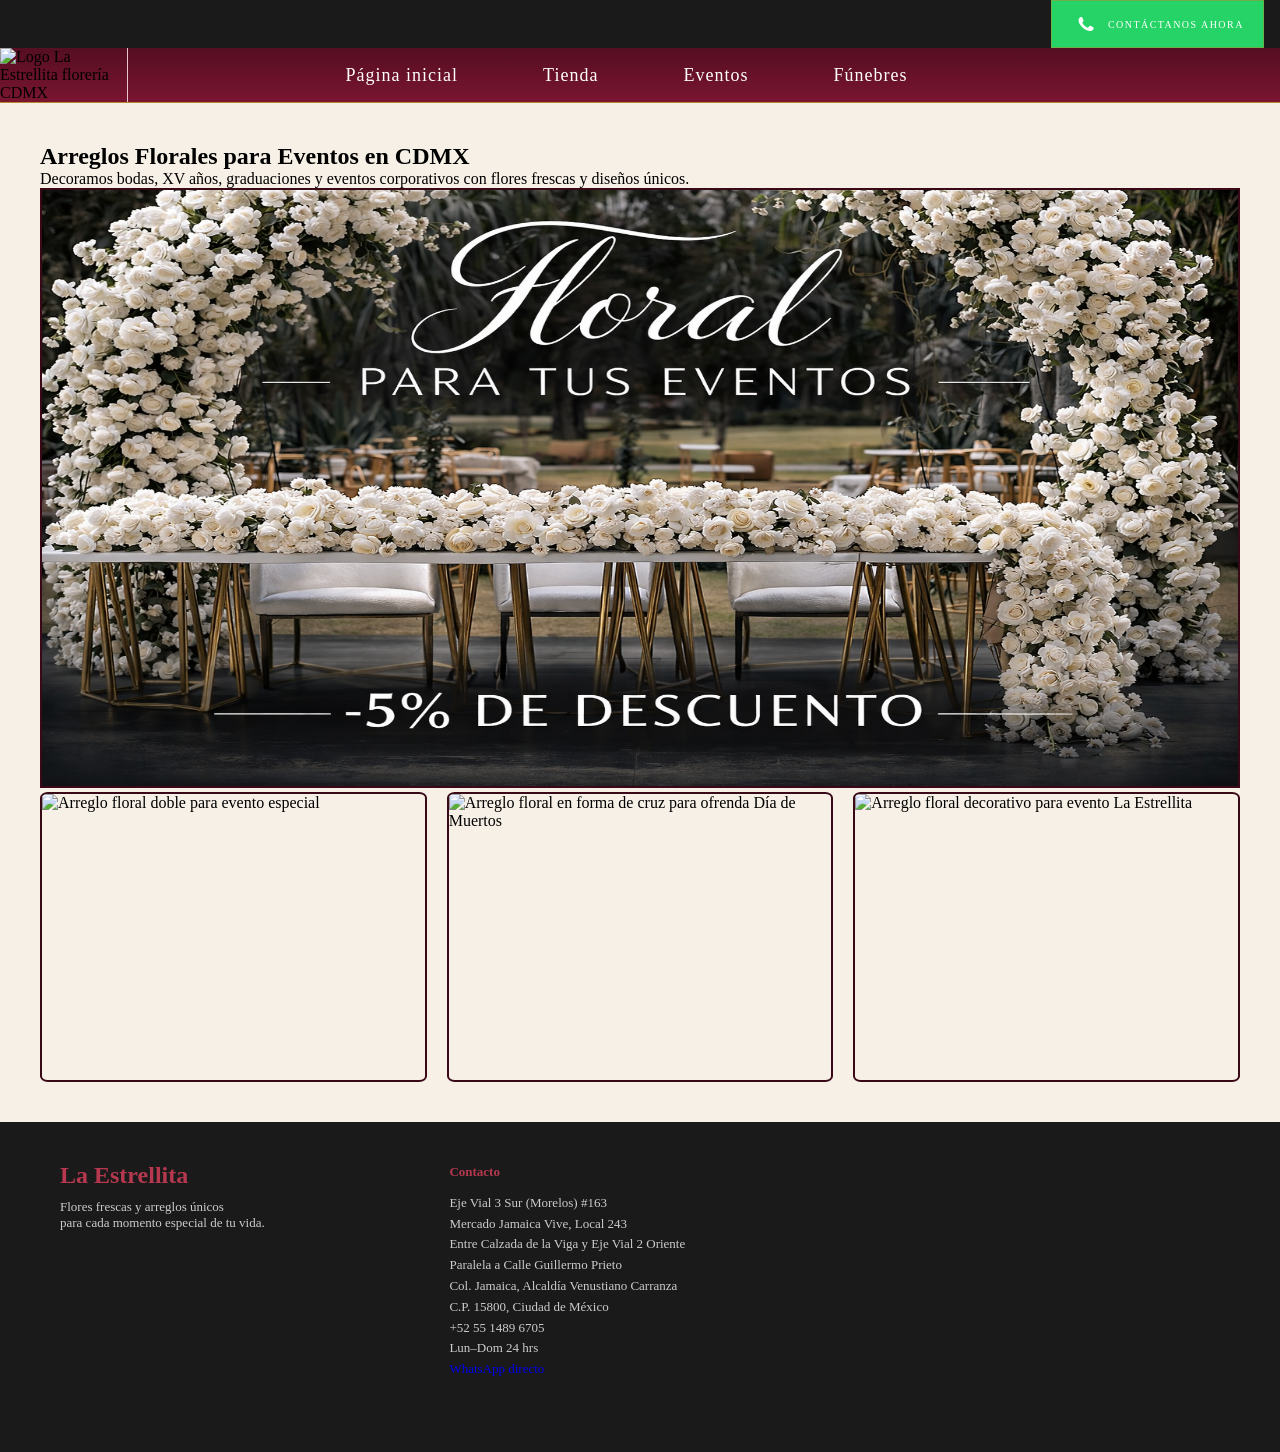
==== Eventos/Eventos.html @ fcc2d4b8 "Add files via upload" ====
<!DOCTYPE html>
<html lang="es">

<head>
    <meta charset="UTF-8">
    <meta name="viewport" content="width=device-width, initial-scale=1.0">

    <!-- ✅ SEO Básico -->
    <title>Flores para Eventos y Bodas | La Estrellita CDMX</title>
    <meta name="description" content="Decoración floral para bodas, XV años, graduaciones y eventos corporativos en CDMX. Arreglos únicos y frescos. Cotiza con La Estrellita en Mercado Jamaica.">
    <meta name="keywords" content="flores para eventos CDMX, decoración floral bodas, arreglos XV años, florería eventos Ciudad de México, Mercado Jamaica flores">
    <meta name="robots" content="index, follow">
    <link rel="canonical" href="https://tusitio.com/Eventos/Eventos.html">

    <!-- ✅ Open Graph -->
    <meta property="og:title" content="Flores para Eventos y Bodas | La Estrellita CDMX">
    <meta property="og:description" content="Decoración floral para bodas, XV años y eventos en CDMX. Servicio 24hrs. La Estrellita en Mercado Jamaica.">
    <meta property="og:image" content="https://tusitio.com/Eventos/img/floral_796x454.png">
    <meta property="og:url" content="https://tusitio.com/Eventos/Eventos.html">
    <meta property="og:type" content="website">

    <link rel="stylesheet" href="Css/Eventos.css">
</head>

<body>

<!-- HEADER -->
<header>
    <a href="https://wa.link/26qoc5" class="wts">
        <svg viewBox="0 0 24 24">
            <path d="M17.472 14.382c-.297-.149-1.758-.867-2.03-.967-.273-.099-.471-.148-.67.15
            -.197.297-.767.966-.94 1.164-.173.199-.347.223-.644.075-.297-.15-1.255-.463-2.39-1.475
            -.883-.788-1.48-1.761-1.653-2.059-.173-.297-.018-.458.13-.606.134-.133.298-.347.446
            -.52.149-.174.198-.298.298-.497.099-.198.05-.371-.025-.52-.075-.149-.669-1.612-.916
            -2.207-.242-.579-.487-.5-.669-.51-.173-.008-.371-.01-.57-.01-.198 0-.52.074-.792.372
            -.272.297-1.04 1.016-1.04 2.479 0 1.462 1.065 2.875 1.213 3.074.149.198 2.096 3.2
            5.077 4.487.709.306 1.262.489 1.694.625.712.227 1.36.195 1.871.118.571-.085
            1.758-.719 2.006-1.413.248-.694.248-1.289.173-1.413-.074-.124-.272-.198-.57-.347"/>
        </svg>
        <span>Contáctanos ahora</span>
    </a>
</header>

<!-- NAV -->
<nav class="opciones">
    <img src="../ImagenesIndex/Marca.png" alt="Logo La Estrellita florería CDMX" id="LogoFlor">
    <ul class="menu">
        <li><a href="../Index.html">Página inicial</a></li>
        <li><a href="../Tienda/Tienda.html">Tienda</a></li>
        <li><a href="../Eventos/Eventos.html">Eventos</a></li>
        <li><a href="../Funebres/Funebres.html">Fúnebres</a></li>
    </ul>
</nav>

<!-- MAIN -->
<main>

    <section class="descripcion">
        <!-- ✅ H1 con palabras clave -->
        <h1>Arreglos Florales para Eventos en CDMX</h1>
        <p>Decoramos bodas, XV años, graduaciones y eventos corporativos con flores frescas y diseños únicos.</p>
    </section>

    <!-- ✅ Alt descriptivo agregado -->
    <img src="img/floral_796x454.png" alt="Arreglos florales para eventos y bodas en CDMX" id="foto1" loading="lazy">

    <section class="eventos">

        <!-- ✅ Alt descriptivos y loading lazy en todas las imágenes -->
        <div id="marco">
            <img src="Img/WhatsApp Image 2026-02-18 at 21.40.37.jpeg"
                 alt="Arreglo floral doble para evento especial"
                 loading="lazy">
        </div>

        <div id="marco">
            <img src="Img/WhatsApp Image 2026-02-18 at 21.40.36.jpeg"
                 alt="Arreglo floral en forma de cruz para ofrenda Día de Muertos"
                 loading="lazy">
        </div>

        <div id="marco">
            <img src="Img/WhatsApp Image 2026-02-18 .jpeg"
                 alt="Arreglo floral decorativo para evento La Estrellita"
                 loading="lazy">
        </div>

    </section>

</main>

<!-- FOOTER -->
<footer>

    <div id="Resumen">
        <h2 id="nombre-marca">La Estrellita</h2>
        <div id="Resumen2">
            <p>Flores frescas y arreglos únicos</p>
            <p>para cada momento especial de tu vida.</p>
        </div>
    </div>

    <div id="info">
        <h4 id="Contacto2">Contacto</h4>
        <p>Eje Vial 3 Sur (Morelos) #163</p>
        <p>Mercado Jamaica Vive, Local 243</p>
        <p>Entre Calzada de la Viga y Eje Vial 2 Oriente</p>
        <p>Paralela a Calle Guillermo Prieto</p>
        <p>Col. Jamaica, Alcaldía Venustiano Carranza</p>
        <p>C.P. 15800, Ciudad de México</p>
        <p>+52 55 1489 6705</p>
        <p>Lun–Dom 24 hrs</p>
        <p><a href="https://wa.link/26qoc5">WhatsApp directo</a></p>
    </div>

    <div class="map">
        <iframe
            src="https://www.google.com/maps/embed?pb=!1m16!1m12!1m3!1d662.4329171376075!2d-99.12380457397637!3d19.40796839091823!2m3!1f0!2f0!3f0!3m2!1i1024!2i768!4f13.1!2m1!1sEje%20Vial%203%20Sur%20(Morelos)%20%23163%20%20Mercado%20Jamaica%20Vive%2C%20Local%20243!5e1!3m2!1ses!2smx!4v1772938815804!5m2!1ses!2smx"
            allowfullscreen=""
            loading="lazy"
            referrerpolicy="no-referrer-when-downgrade"
            title="Ubicación de La Estrellita en Mercado Jamaica, CDMX">
        </iframe>
    </div>

</footer>

</body>
</html>
---- Eventos/Css/Eventos.css ----
:root{
 --wine:#7A1530;
 --wine-dark:#550E22;
 --wine-deep:#3A0918;
 --gold:#B8892A;
 --gold-bright:#D4A43C;
 --gold-light:#E8C060;
 --gold-pale:#F2DFA0;
 --cream:#F7F0E6;
 --white:#FFFFFF;
 --text-dark:#2A0A12;
 --green:#25D366;
}

*,*::before,*::after{
 box-sizing: border-box;
 margin: 0;
 padding: 0;
}

html{ scroll-behavior: smooth; }

a
{
    text-decoration: none;
}
body{
 font-family: serif;
 background-color: var(--cream);
 overflow-x:hidden;
 color: var(--tex);
}

header{
 display: flex;
 flex-direction: row;
 align-items: center;
 flex-wrap: nowrap;
 background-color: #1a1a1a;
 padding: -20px;
 gap: 4px;
}

#LogoFlor{
 flex-shrink:0;
 width: 10%;
 border-right: 1px solid #E8C4CF;
}

/* CORREGIDO: 71rem → margin-left:auto */
.wts{
 margin-left: auto;
 margin-right: 1rem;
 display: flex;
 align-items: center;
 gap:0.45rem;
 padding: 0.5rem 1.2rem;
 border: 1px solid rgba(184,137,42,0.5);
 font-family: serif;
 font-size: 0.65rem;
 letter-spacing: 0.14em;
 text-transform: uppercase;
 transition: all 0.3s;
 white-space: nowrap;
 background-color: var(--green);
}

.wts span{ color: white; font-size: 10px; }

.wts:hover{
 background: rgba(184,137,42,0.15);
 border-color: var(--gold);
 color: var(--gold-light);
}

.wts svg{ width: 30px; height: 30px; fill: white; }

.opciones{
 position: sticky;
 top: 0;
 z-index: 100;
 display: flex;
 background: linear-gradient(180deg, var(--wine-dark) 0%, var(--wine) 100%);
 align-items: center;
 border-bottom: 1.5px solid var(--gold);
 gap:2%;
}

#opcion0{ margin: 0%; }

#opcion1{
 margin-left: 25%;
 margin-top: 2%;
 color: #2C1A22;
}

#opcion2{ margin-top: 2%; color: #2C1A22; }
#opcion3{ margin-top: 2%; color: #2C1A22; }

#opcion4{
 margin-top: 2%;
 color: #2C1A22;
 margin-right: 3%;
}

.opciones a{
 color:white;
 font-size:18px;
 font-weight:500;
 letter-spacing:1px;
 text-decoration:none;
 position:relative;
 transition:0.3s;
}

.opciones a:hover
{ color:var(--gold-light); transform:translateY(-2px); 
}

.opciones a::after{
 content:"";
 position:absolute;
 left:0; bottom:-6px;
 width:0%; height:2px;
 background:var(--gold-light);
 transition:0.3s;
}

.opciones a:hover::after{ width:100%; }

.menu{
 margin-left: 15%;
 display:flex;
 list-style:none;
 align-items:center;
 gap:85px;
 margin-right:40px;
}

.menu li{ list-style:none; }

main{ min-height:400px; padding:40px; }

/* GRID DE EVENTOS */
.eventos{
 display: grid;
 grid-template-columns: repeat(3, 1fr);
 gap: 20px;
}

#marco{
 overflow: hidden;
 border-radius: 2%;
 width: 100%;
 border: 2px solid var(--wine-deep);
 aspect-ratio: 4/3; /* altura proporcional en vez de fija */
}

#foto{
 width: 100%;
 height: 100%;
 object-fit: cover;
}

#foto1{
 width: 100%;
 height: 600px;
 border: 2px solid var(--wine-deep);
}

#foto2{
 width: 100%;
 height: 300px;
}

footer{
 display:flex;
 justify-content:space-between;
 flex-wrap:wrap;
 background:#1a1a1a;
 color:white;
 padding:40px 60px;
 gap:40px;
}

#nombre-marca{ color:#B5384E; margin-bottom:10px; }
#Resumen2 p{ font-size:13px; color:#ccc; }
#info{ font-size:13px; line-height:1.6; color:#ccc; }
#Contacto2{ color:#B5384E; margin-bottom:10px; }

.map{ width:350px; max-width:100%; }

iframe{
 width:100%;
 height:250px;
 border-radius:6px;
 border:0;
 display:block;
}



@media (max-width: 768px) {

 #LogoFlor { width: 18%; }
 #opcion1  { margin-left: 4%; }
 #opcion4  { margin-right: 2%; }
 .opciones a { font-size: 15px; }

 .menu { gap: 30px; margin-left: 5%; }

 main { padding: 20px; }

 /* Grid de 3 → 2 columnas */
 .eventos {
  grid-template-columns: repeat(2, 1fr);
 }

 #foto1 { height: 350px; }
 #foto2 { height: 200px; }

 footer {
  flex-direction: column;
  padding: 30px 24px;
  gap: 24px;
 }

 .map { width: 100%; }
 iframe { height: 220px; }
}


@media (max-width: 480px) {

 /* Header */
 .wts span  { display: none; }
 .wts       { padding: 0.4rem 0.6rem; margin-right: 0.5rem; }

 /* Nav apilado */
 .opciones {
  flex-wrap: wrap;
  justify-content: center;
  padding: 6px 4px;
  gap: 4px;
 }

 #LogoFlor {
  width: 28%;
  border-right: none;
  margin-bottom: 4px;
 }

 #opcion1 { margin-left: 0; }
 #opcion1, #opcion2, #opcion3, #opcion4 { margin-top: 4px; }
 .opciones a { font-size: 13px; }

 .menu {
  flex-wrap: wrap;
  gap: 16px;
  margin-left: 0;
  justify-content: center;
 }

 main { padding: 12px; }

 /* Grid de 2 → 1 columna */
 .eventos {
  grid-template-columns: 1fr;
 }

 #foto1 { height: 260px; }
 #foto2 { height: 180px; }

 footer { padding: 20px 16px; }
 iframe  { height: 180px; }
}
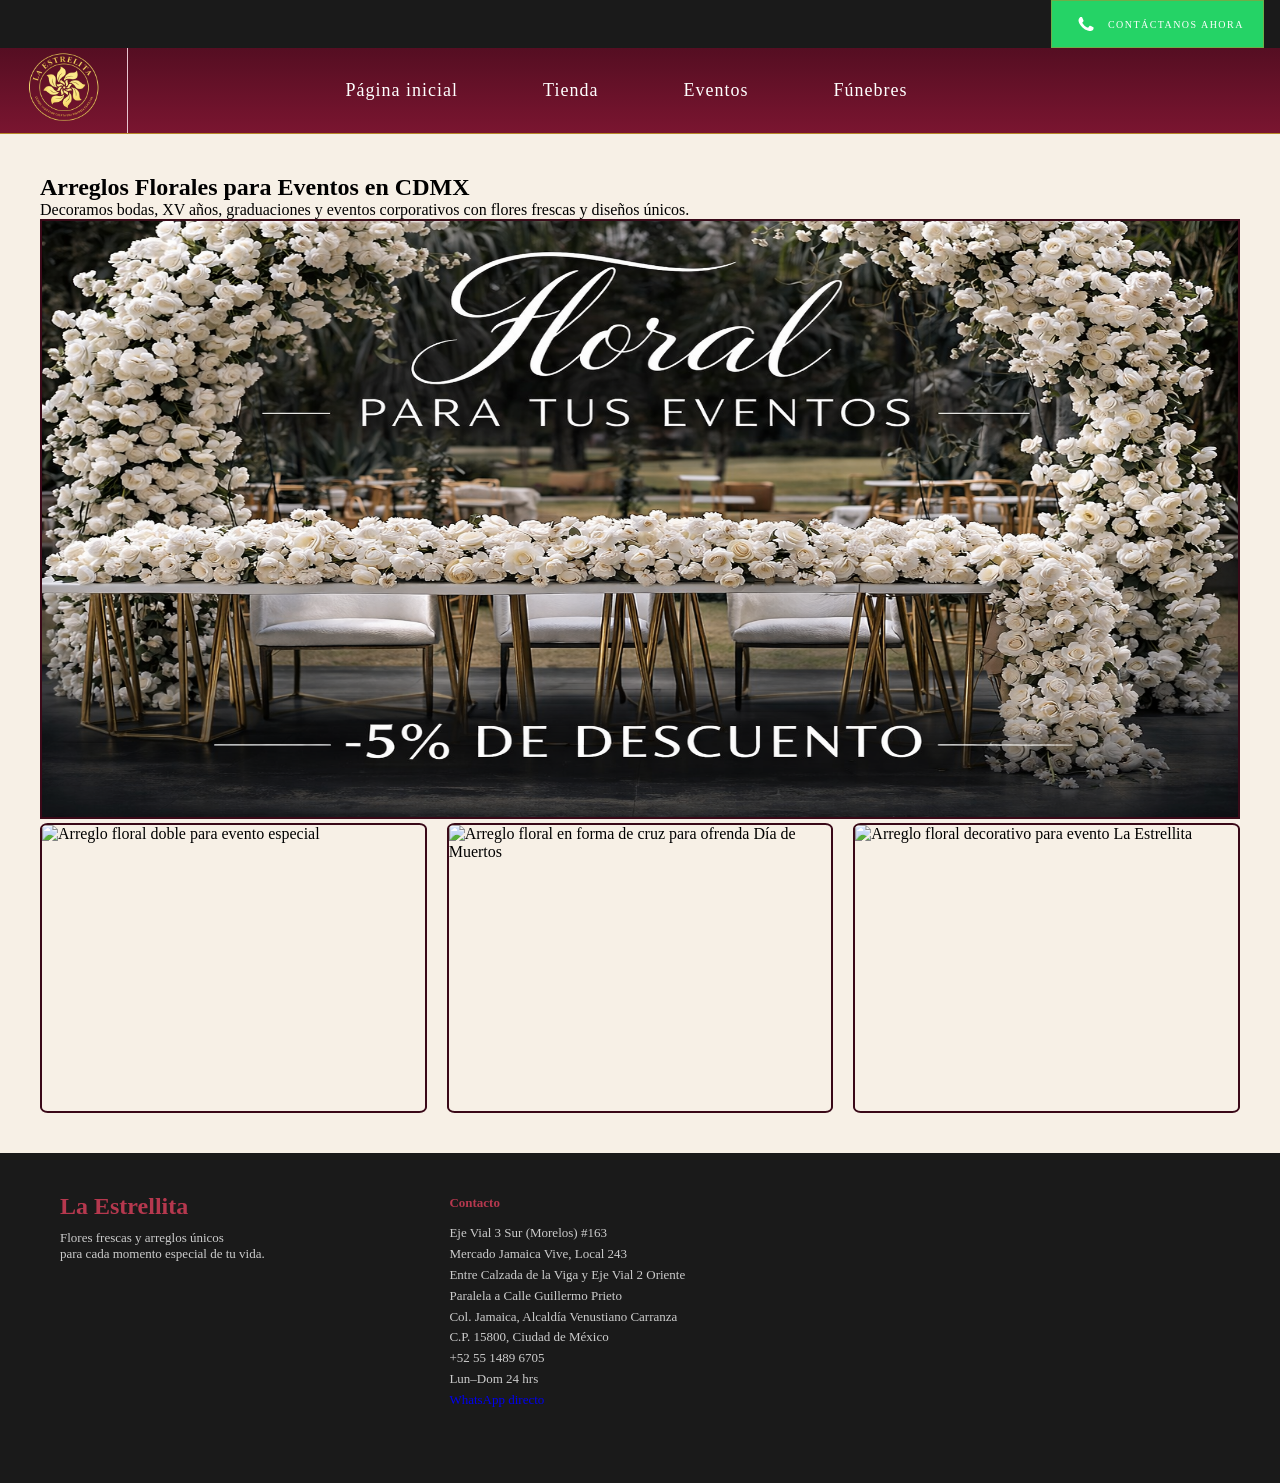
==== commit 38ba621f: "Update Eventos.html" ====
--- a/Eventos/Eventos.html
+++ b/Eventos/Eventos.html
@@ -126,4 +126,5 @@
 </footer>
 
 </body>
-</html>+
+</html>
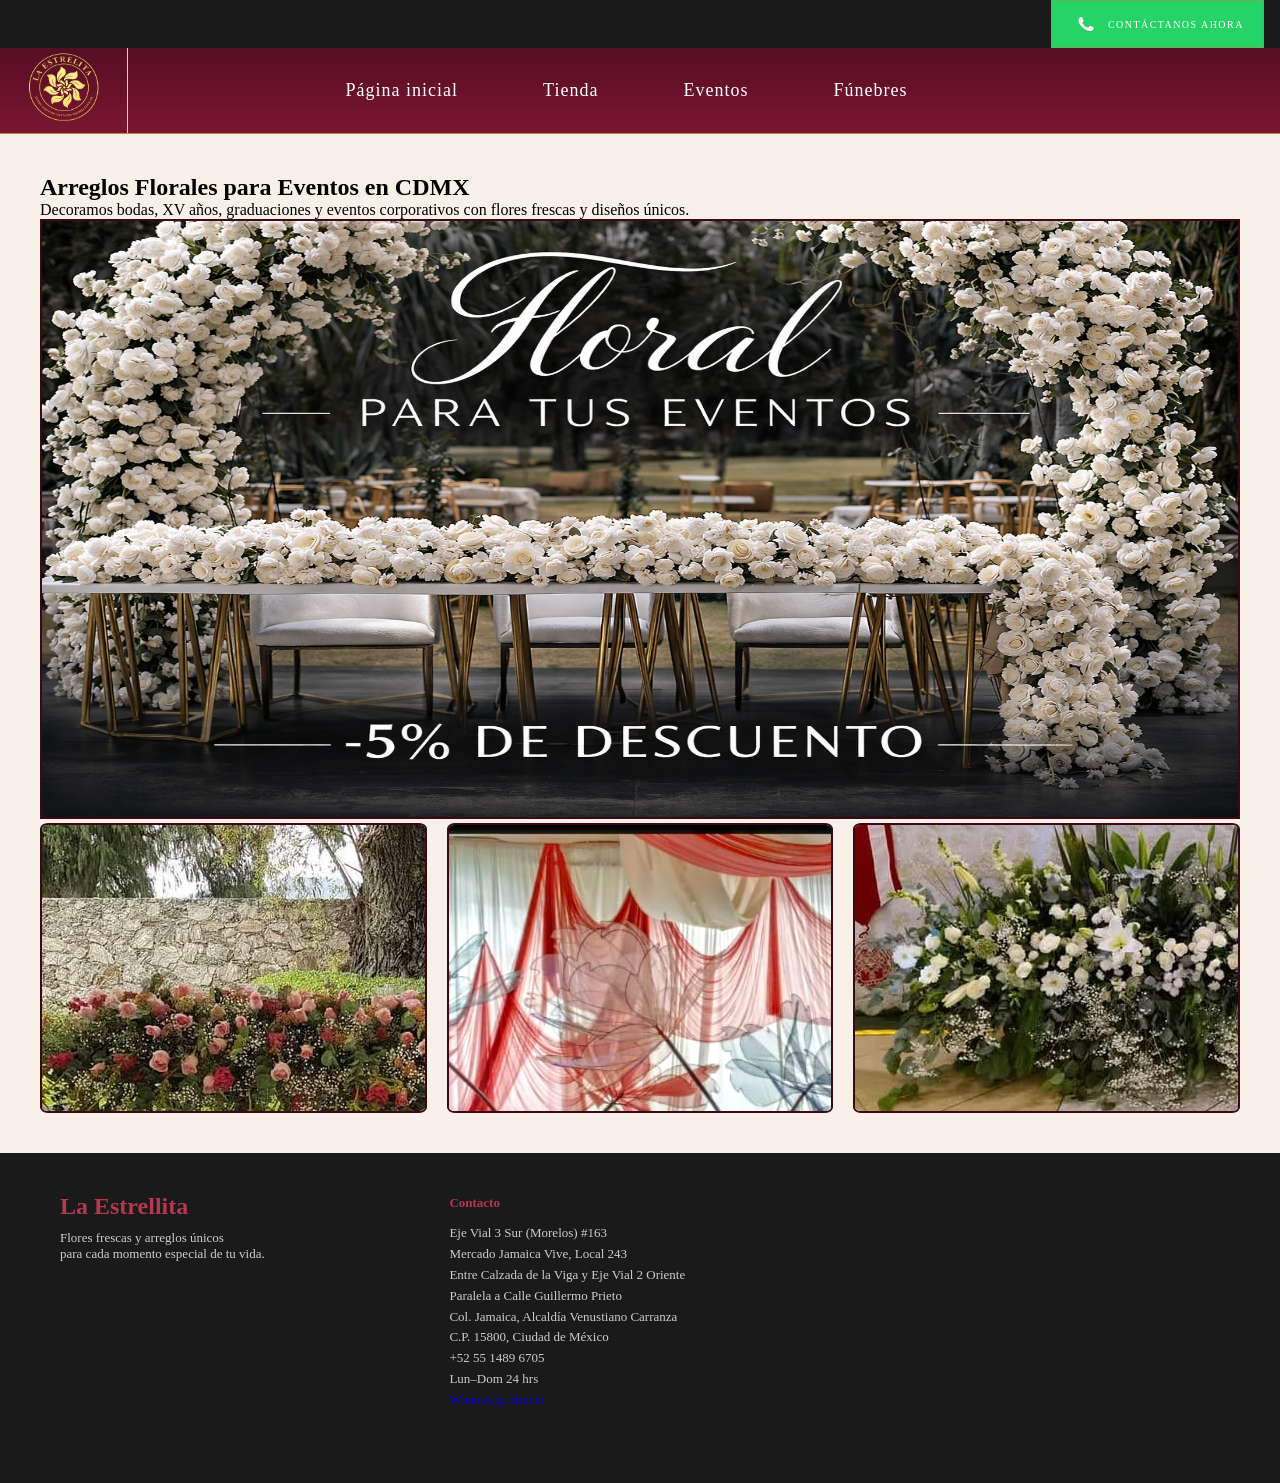
==== commit 9bd8c61d: "Update Eventos.html" ====
--- a/Eventos/Eventos.html
+++ b/Eventos/Eventos.html
@@ -68,19 +68,19 @@
 
         <!-- ✅ Alt descriptivos y loading lazy en todas las imágenes -->
         <div id="marco">
-            <img src="Img/WhatsApp Image 2026-02-18 at 21.40.37.jpeg"
+            <img src="img/WhatsApp Image 2026-02-18 at 21.40.37.jpeg"
                  alt="Arreglo floral doble para evento especial"
                  loading="lazy">
         </div>
 
         <div id="marco">
-            <img src="Img/WhatsApp Image 2026-02-18 at 21.40.36.jpeg"
+            <img src="img/WhatsApp Image 2026-02-18 at 21.40.36.jpeg"
                  alt="Arreglo floral en forma de cruz para ofrenda Día de Muertos"
                  loading="lazy">
         </div>
 
         <div id="marco">
-            <img src="Img/WhatsApp Image 2026-02-18 .jpeg"
+            <img src="img/WhatsApp Image 2026-02-18 .jpeg"
                  alt="Arreglo floral decorativo para evento La Estrellita"
                  loading="lazy">
         </div>
@@ -128,3 +128,4 @@
 </body>
 
 </html>
+
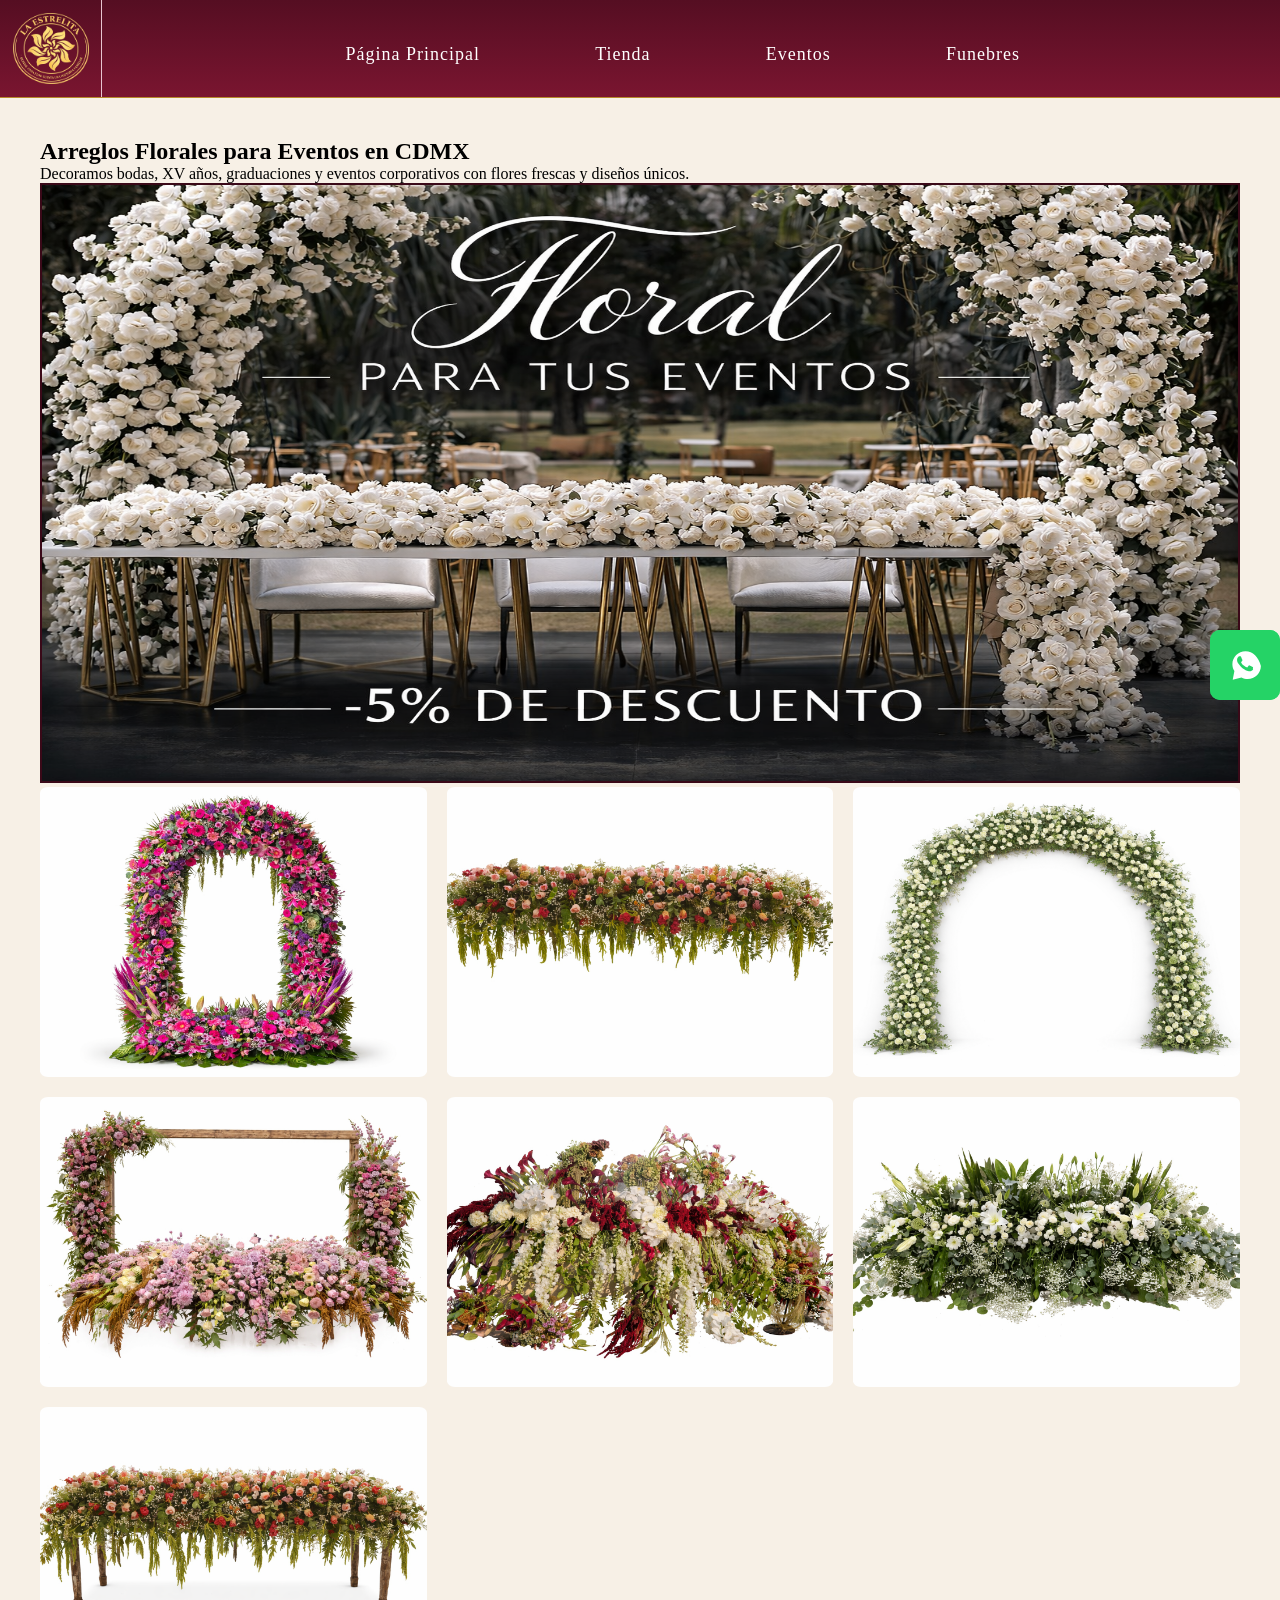
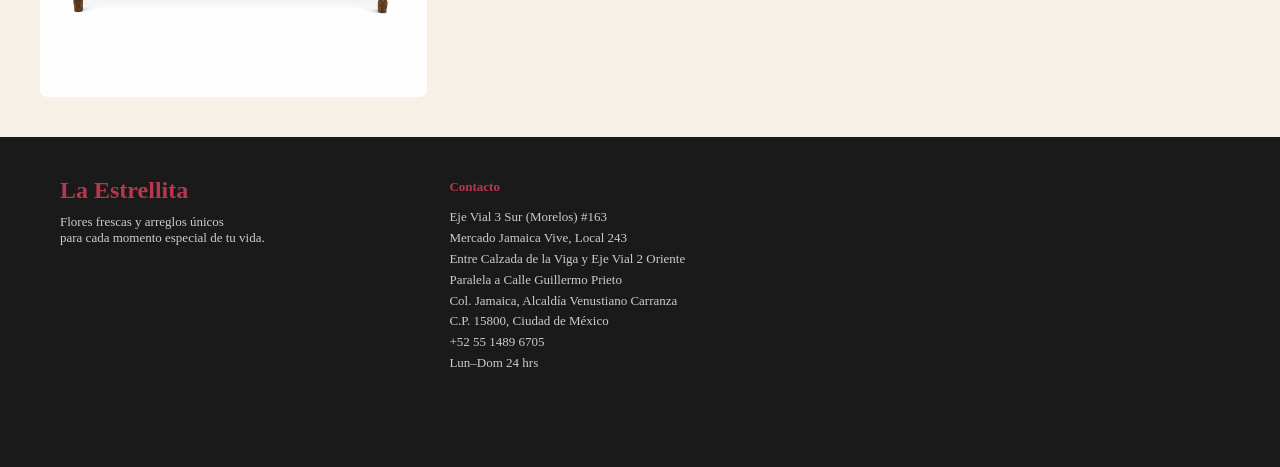
==== commit 5d7e3855: "Add files via upload" ====
--- a/Eventos/Eventos.html
+++ b/Eventos/Eventos.html
@@ -5,26 +5,50 @@
     <meta charset="UTF-8">
     <meta name="viewport" content="width=device-width, initial-scale=1.0">
 
-    <!-- ✅ SEO Básico -->
-    <title>Flores para Eventos y Bodas | La Estrellita CDMX</title>
+    <title> Eventos | La Estrellita CDMX</title>
     <meta name="description" content="Decoración floral para bodas, XV años, graduaciones y eventos corporativos en CDMX. Arreglos únicos y frescos. Cotiza con La Estrellita en Mercado Jamaica.">
     <meta name="keywords" content="flores para eventos CDMX, decoración floral bodas, arreglos XV años, florería eventos Ciudad de México, Mercado Jamaica flores">
     <meta name="robots" content="index, follow">
     <link rel="canonical" href="https://tusitio.com/Eventos/Eventos.html">
 
-    <!-- ✅ Open Graph -->
+    <meta name="author" content="Florería La Estrellita">
+    <meta name="language" content="Spanish">
+    <meta name="geo.region" content="MX-CMX">
+    <meta name="geo.placename" content="Ciudad de México">
+    <meta name="geo.position" content="19.407968;-99.123804">
+    <meta name="ICBM" content="19.407968, -99.123804">
+
     <meta property="og:title" content="Flores para Eventos y Bodas | La Estrellita CDMX">
     <meta property="og:description" content="Decoración floral para bodas, XV años y eventos en CDMX. Servicio 24hrs. La Estrellita en Mercado Jamaica.">
     <meta property="og:image" content="https://tusitio.com/Eventos/img/floral_796x454.png">
     <meta property="og:url" content="https://tusitio.com/Eventos/Eventos.html">
     <meta property="og:type" content="website">
 
+    <script type="application/ld+json">
+    {
+      "@context": "https://schema.org",
+      "@type": "Florist",
+      "name": "La Estrellita",
+      "image": "https://tusitio.com/Eventos/img/floral_796x454.png",
+      "address": {
+        "@type": "PostalAddress",
+        "streetAddress": "Eje Vial 3 Sur (Morelos) #163",
+        "addressLocality": "Ciudad de México",
+        "addressRegion": "CDMX",
+        "postalCode": "15800",
+        "addressCountry": "MX"
+      },
+      "telephone": "+525514896705",
+      "openingHours": "Mo-Su 00:00-23:59",
+      "priceRange": "$$"
+    }
+    </script>
+
     <link rel="stylesheet" href="Css/Eventos.css">
 </head>
 
 <body>
 
-<!-- HEADER -->
 <header>
     <a href="https://wa.link/26qoc5" class="wts">
         <svg viewBox="0 0 24 24">
@@ -44,12 +68,24 @@
 <!-- NAV -->
 <nav class="opciones">
     <img src="../ImagenesIndex/Marca.png" alt="Logo La Estrellita florería CDMX" id="LogoFlor">
-    <ul class="menu">
-        <li><a href="../Index.html">Página inicial</a></li>
-        <li><a href="../Tienda/Tienda.html">Tienda</a></li>
-        <li><a href="../Eventos/Eventos.html">Eventos</a></li>
-        <li><a href="../Funebres/Funebres.html">Fúnebres</a></li>
-    </ul>
+    
+    <div id="opcion1">
+        <a href="../index.html">Página Principal</a>
+    </div>
+    <div id="opcion2">
+        <a href="../Tienda/Tienda.html">Tienda</a>
+    </div>
+    <div id="opcion3">
+        <a href="../Eventos/Eventos.html">Eventos</a>
+        <div id="desplegable">
+            <a href="../Bodas/bodas.html">Bodas</a>
+            <a href="../Peregrinaciones/Peregrinaciones.html">Peregrinaciones</a>
+            <a href="../Jardines/jardines.html">Jardines</a>
+        </div>
+    </div>
+    <div id="opcion4">
+        <a href="../Funebres/Funebres.html">Funebres</a>
+    </div>
 </nav>
 
 <!-- MAIN -->
@@ -65,30 +101,56 @@
     <img src="img/floral_796x454.png" alt="Arreglos florales para eventos y bodas en CDMX" id="foto1" loading="lazy">
 
     <section class="eventos">
-
         <!-- ✅ Alt descriptivos y loading lazy en todas las imágenes -->
         <div id="marco">
-            <img src="img/WhatsApp Image 2026-02-18 at 21.40.37.jpeg"
+            <img src="img/floraleentrada.png"
                  alt="Arreglo floral doble para evento especial"
-                 loading="lazy">
+                 loading="lazy" id ="foto">
         </div>
 
         <div id="marco">
-            <img src="img/WhatsApp Image 2026-02-18 at 21.40.36.jpeg"
+            <img src="img/mixtoflores.png"
                  alt="Arreglo floral en forma de cruz para ofrenda Día de Muertos"
-                 loading="lazy">
+                 loading="lazy" id ="foto">
         </div>
 
         <div id="marco">
-            <img src="img/WhatsApp Image 2026-02-18 .jpeg"
+            <img src="img/poertalflores.png"
                  alt="Arreglo floral decorativo para evento La Estrellita"
-                 loading="lazy">
+                 loading="lazy" id ="foto">
+        </div>
+        <div id="marco">
+            <img src="img/floresumadera.png" alt="flores sobre madera" loading="lazy" id ="foto">
+        </div>
+       
+        <div id ="marco">
+            <img src="img/arerlgoflorarlevento.png" alt="arregloflorarevento"
+            loading="lazy" id="foto">
+        </div>
+        <div id="marco">
+            <img src="img/arregloavento.png" alt="Arreglo de evento" 
+            loading="lazy" id="foto">
+        </div>
+        <div id="marco">
+            <img src="img/Arreglosobremesa.png" alt="un arreglo sobre mesa"
+            loading="lazy" id="foto">
         </div>
 
     </section>
 
 </main>
-
+ <a href="https://wa.link/26qoc5">
+<div id="wts">
+  <div class="wts">
+    <svg viewBox="0 0 32 32">
+        <path fill="white" d="M16.04 3C9.4 3 4 8.28 4 14.8c0 2.33.68 4.49 1.85 6.33L4.3 29l8.05-2.11c1.75.95
+         3.7 1.46 5.69 1.46 6.63 0 12.03-5.28 12.03-11.8C28.07 8.28 22.67 3 16.04 3zm6.97 16.52c-.3.84-1.75 
+         1.61-2.41 1.71-.64.09-1.45.13-2.34-.15-.54-.17-1.23-.4-2.12-.78-3.73-1.6-6.16-5.33-6.35-5.58-.19-.25-1.52-1.97-1.52-3.75
+         0-1.79.94-2.67 1.27-3.03.33-.36.72-.45.96-.45h.69c.22 0 .52-.08.82.63.3.72 1.02 2.49 1.11 2.67.09.18.15.39.03.63-.12.25-.18.39-.36.6-.18.21-.37.47-.52.63-.18.18-.37.38-.16.74.21.36.93
+         1.53 1.99 2.48 1.37 1.22 2.52 1.6 2.88 1.78.36.18.57.15.78-.09.21-.24.9-1.05 1.14-1.41.24-.36.48-.3.81-.18.33.12 2.08.97 2.44 1.15.36.18.6.27.69.42.09.15.09.87-.21 1.71z"/>
+    </svg>
+</div>
+</a>
 <!-- FOOTER -->
 <footer>
 
@@ -110,7 +172,6 @@
         <p>C.P. 15800, Ciudad de México</p>
         <p>+52 55 1489 6705</p>
         <p>Lun–Dom 24 hrs</p>
-        <p><a href="https://wa.link/26qoc5">WhatsApp directo</a></p>
     </div>
 
     <div class="map">
@@ -126,6 +187,4 @@
 </footer>
 
 </body>
-
-</html>
-
+</html>
--- a/Eventos/Css/Eventos.css
+++ b/Eventos/Css/Eventos.css
@@ -43,37 +43,40 @@
 
 #LogoFlor{
  flex-shrink:0;
- width: 10%;
+ width: 8%;
  border-right: 1px solid #E8C4CF;
-}
-
-/* CORREGIDO: 71rem → margin-left:auto */
+ padding: 1%;
+}
+
 .wts{
- margin-left: auto;
- margin-right: 1rem;
- display: flex;
- align-items: center;
- gap:0.45rem;
- padding: 0.5rem 1.2rem;
- border: 1px solid rgba(184,137,42,0.5);
- font-family: serif;
- font-size: 0.65rem;
- letter-spacing: 0.14em;
- text-transform: uppercase;
- transition: all 0.3s;
- white-space: nowrap;
- background-color: var(--green);
-}
-
-.wts span{ color: white; font-size: 10px; }
-
-.wts:hover{
- background: rgba(184,137,42,0.15);
- border-color: var(--gold);
- color: var(--gold-light);
-}
-
-.wts svg{ width: 30px; height: 30px; fill: white; }
+width:70px;
+height:70px;
+background:#25D366;
+border-radius:10px;
+display:flex;
+justify-content:center;
+align-items:center;
+position:fixed;
+bottom:200px;
+right:0px;
+}
+.wts span
+{
+    color: white;
+    font-size: 10px;
+}
+
+.wts:hover
+{
+    border-color: var(--gold);
+}
+
+.wts svg
+{
+    width: 35px;
+    height: 35px;
+    fill: white;
+}
 
 .opciones{
  position: sticky;
@@ -83,25 +86,57 @@
  background: linear-gradient(180deg, var(--wine-dark) 0%, var(--wine) 100%);
  align-items: center;
  border-bottom: 1.5px solid var(--gold);
- gap:2%;
-}
-
-#opcion0{ margin: 0%; }
-
-#opcion1{
- margin-left: 25%;
- margin-top: 2%;
- color: #2C1A22;
-}
-
-#opcion2{ margin-top: 2%; color: #2C1A22; }
-#opcion3{ margin-top: 2%; color: #2C1A22; }
-
-#opcion4{
- margin-top: 2%;
- color: #2C1A22;
- margin-right: 3%;
-}
+ gap:9%;
+}
+
+#desplegable {
+    display: none;
+    position: absolute;
+    top: 100%; 
+    left: 0;
+    min-width: 160px;
+    box-shadow: 0px 8px 16px rgba(0,0,0,0.2);
+    padding: 12px 16px;
+    z-index: 1;
+   background: linear-gradient(180deg, var(--wine-dark) 0%, var(--wine) 100%);
+}
+
+#opcion3:hover #desplegable {
+    display: block;
+}
+
+
+#opcion1
+{ 
+    margin-left: 10%; 
+    margin-top: 2%; 
+    color: #2C1A22; 
+    margin-bottom: 1%;
+}
+#opcion2
+{ 
+    margin-top: 2%; 
+    color: #2C1A22;
+    margin-bottom: 1%;
+ 
+}
+#opcion3
+{ 
+    margin-top:
+    2%; color: #2C1A22; 
+    margin-bottom: 1%;
+    position: relative;
+
+}
+#opcion4
+{ 
+    margin-top: 2%; 
+    color: #2C1A22;
+    margin-right: 10%;
+    margin-bottom: 1%;
+ 
+}
+
 
 .opciones a{
  color:white;
@@ -125,6 +160,11 @@
  background:var(--gold-light);
  transition:0.3s;
 }
+.foto{
+ width: 100%;
+ height: 100%;
+ object-fit: cover;
+}
 
 .opciones a:hover::after{ width:100%; }
 
@@ -152,8 +192,7 @@
  overflow: hidden;
  border-radius: 2%;
  width: 100%;
- border: 2px solid var(--wine-deep);
- aspect-ratio: 4/3; /* altura proporcional en vez de fija */
+ aspect-ratio: 4/3; 
 }
 
 #foto{
